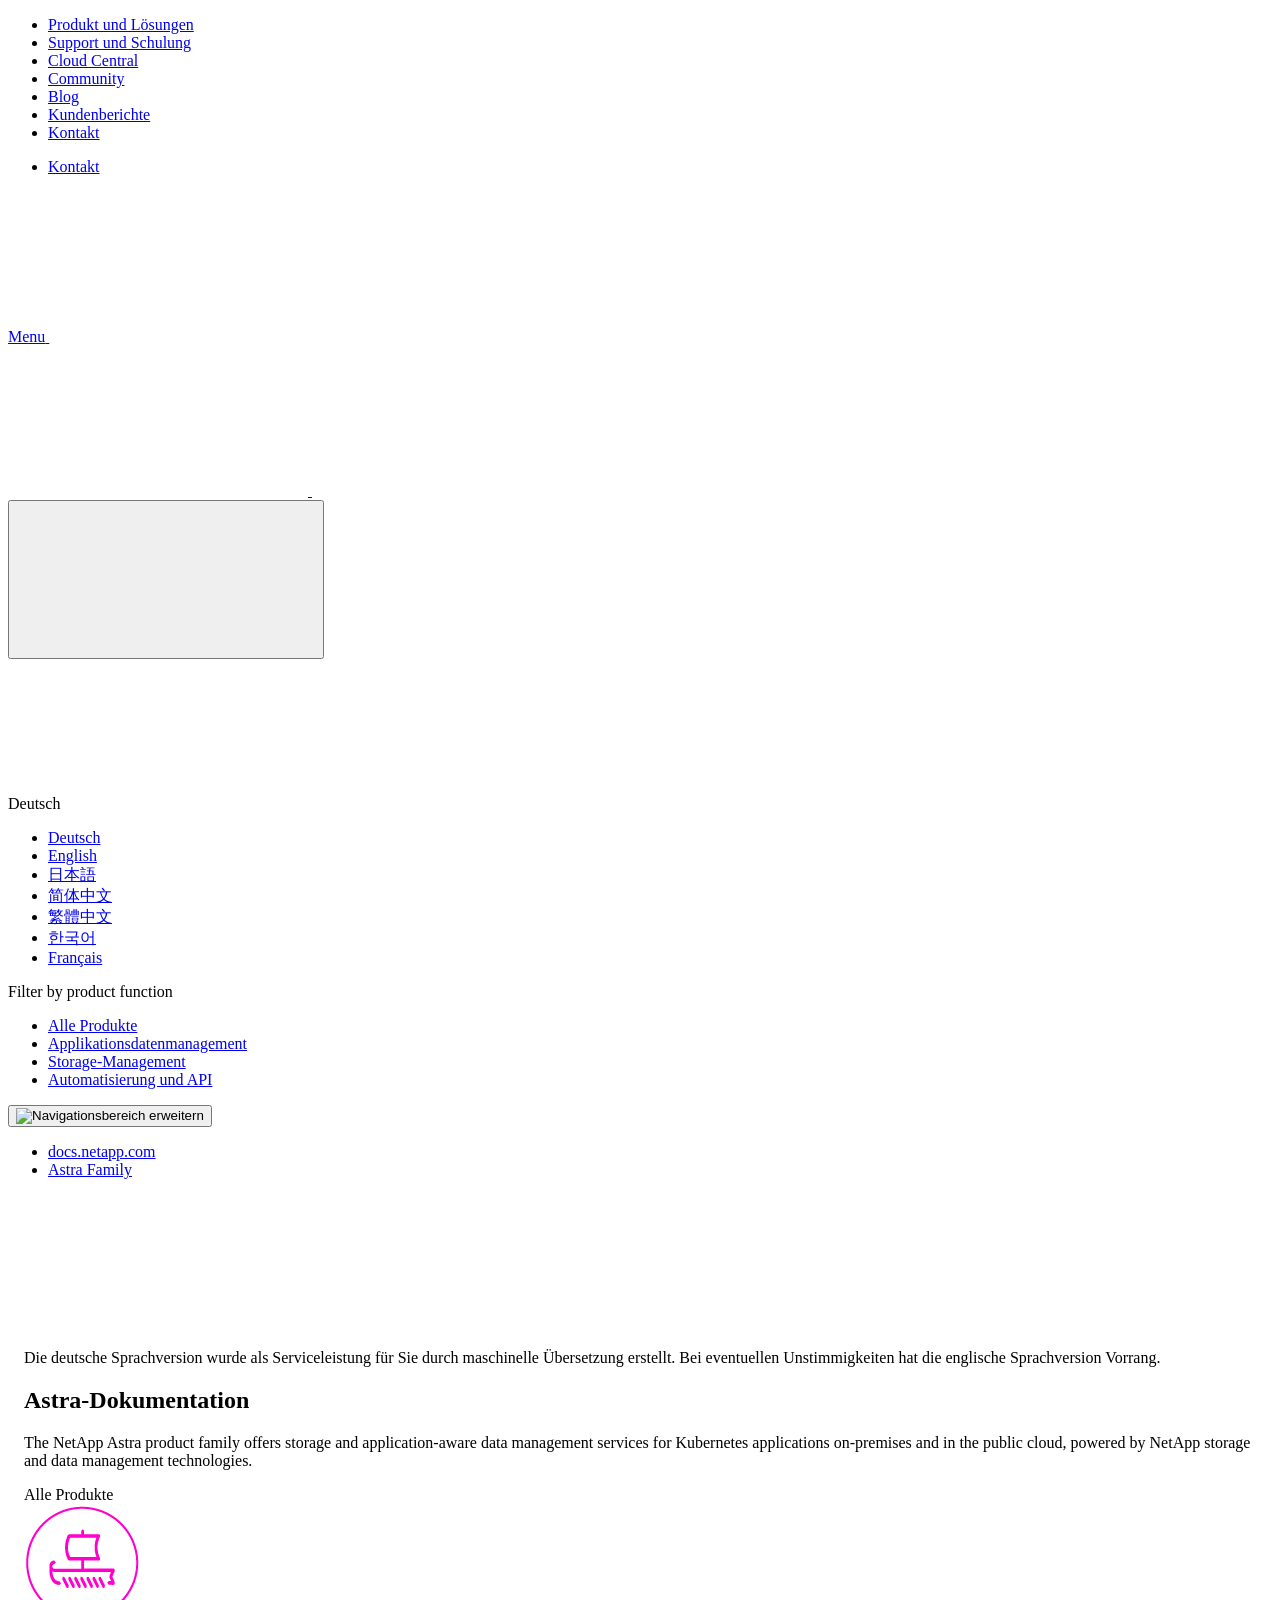
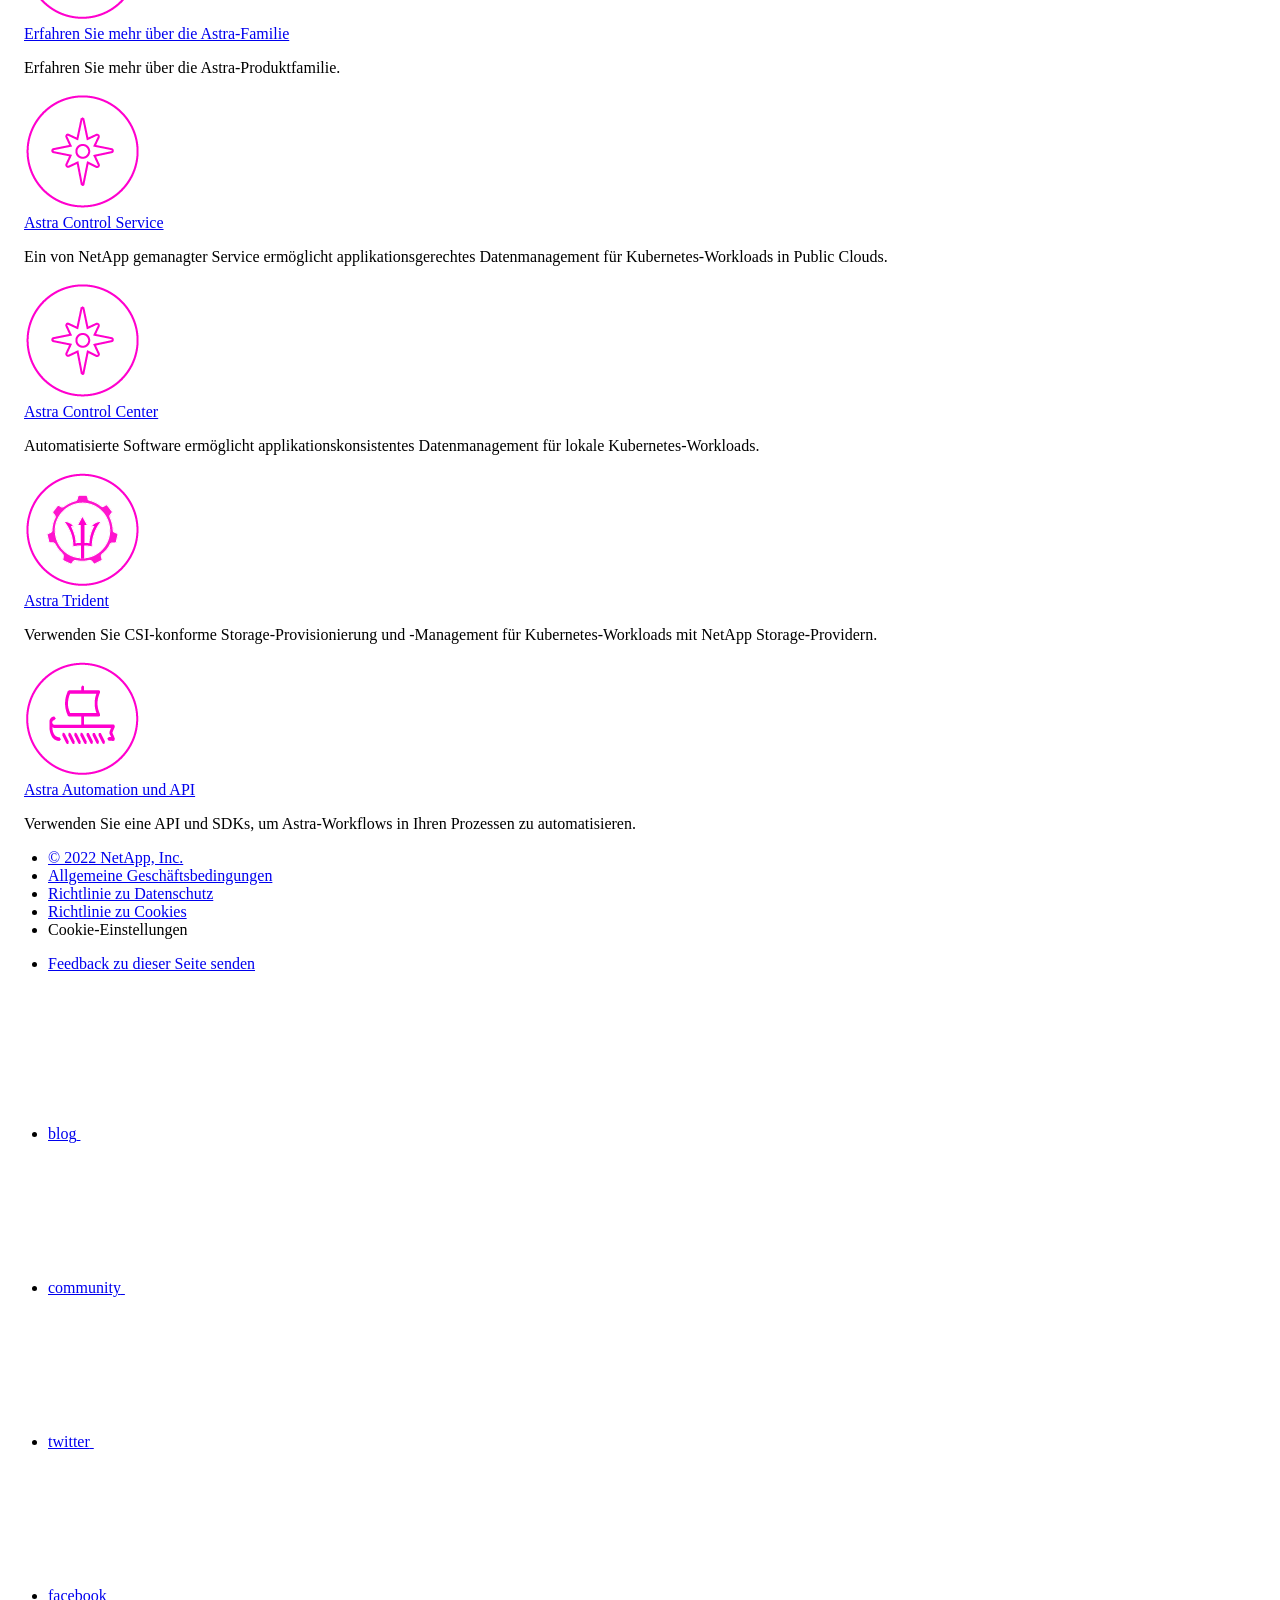
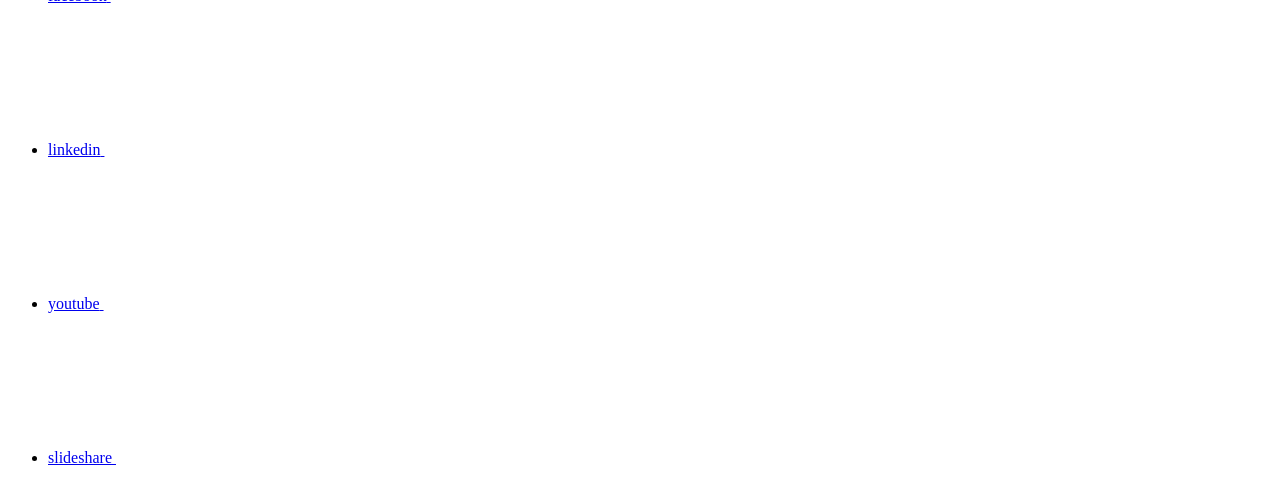
==== index.html @ 9567a3bd "Deploying to gh-pages from  @ a7121ae0bedd840d82d743e4ac4781ff2dd87b24 🚀" ====
<!DOCTYPE html>
<html lang="de">
  <head class="at-element-marker">
  <title>Astra-Dokumentation</title>
  <meta charset="utf-8">
  <meta http-equiv="x-ua-compatible" content="ie=edge,chrome=1">
  <meta http-equiv="language" content="en">
  <meta name="viewport" content="width=device-width, initial-scale=1">
  <meta property="og:title" content="Astra-Dokumentation" />
	<meta property="og:type" content="website" />
	<meta property="og:url" content="https://docs.netapp.com/de-de/astra-family/index.html" />
	<meta property="og:description" content="Die NetApp Astra Produktfamilie bietet Storage und applikationsgerechte Datenmanagement-Services für Kubernetes-Applikationen On-Premises und in der Public C..." />
  <meta property="og:image" content="https://docs.netapp.com/de-de/astra-family/images/logo-tophat-social.png" />
  <meta property="og:image:alt" content="NetApp Logo" />
  <meta name="format-detection" content="telephone=no">
  <meta http-equiv="Content-Type" content="text/html; charset=utf-8">
  <meta http-equiv="encoding" content="utf-8">
  <meta http-equiv="nss-type" content="Product Documentation"/>
  <meta http-equiv="nss-subtype" content="User Guide"/><meta name="description" content="Die NetApp Astra Produktfamilie bietet Storage und applikationsgerechte Datenmanagement-Services für Kubernetes-Applikationen On-Premises und in der Public C...">
  <meta name="keywords" content=" "><!-- Icons -->
  <link rel="icon" href="/de-de/astra-family/images/favicon.ico" type="image/x-icon">

  <!-- RSS Feed --><!-- CSS Definitions: NetApp CSS should be defined after generic css -->

  <!-- Elastic Search -->
  <link rel="stylesheet" href="//cdn.jsdelivr.net/searchkit/0.10.0/theme.css">

  <!-- Combined CSS -->
  <link rel="stylesheet" type="text/css" href="/de-de/astra-family/css/netappdocs.css">

  
  <link rel="stylesheet" href="/de-de/astra-family/css/landing-page.css" type="text/css">
  <link rel="stylesheet" href="/de-de/astra-family/css/tabbed-blocks.css" type="text/css">
  <!-- Canonical url -->
  <link rel='stylesheet' href='/de-de/astra-family/css/na-feature.css' type='text/css'><!-- Top level site integrations --><script>
    function addAdobeLaunch(adobeId) {
      var head = document.getElementsByTagName('head')[0];
      var adobe = document.createElement("script");
      adobe.type = "text/plain";
      adobe.className = "optanon-category-C0002";
      adobe.src = "//assets.adobedtm.com/60287eadf1ee/c284da483c83/"+adobeId+".min.js";
      head.appendChild(adobe);
    }

    function addGoogleAnalytics(gtagId) {
      var google = document.createElement("script");
      google.type = "text/plain";
      google.className = "optanon-category-C0002";
      google.src = "https://www.googletagmanager.com/gtag/js?id="+gtagId;
      var head = document.getElementsByTagName('head')[0];
      head.appendChild(google);

      window.dataLayer = window.dataLayer || [];
      function gtag(){dataLayer.push(arguments);}
      gtag('js', new Date());
      gtag('config', gtagId);
    }

    function addConsent(consentId) {
      var head = document.getElementsByTagName('head')[0];
      var onetrustConsent = document.createElement("script");
      onetrustConsent.type = "text/javascript";
      onetrustConsent.src = "https://cdn.cookielaw.org/consent/"+consentId+"/OtAutoBlock.js";
      head.appendChild(onetrustConsent);

      var onetrustScript = document.createElement("script");
      onetrustScript.type = "text/javascript";
      onetrustScript.src = "https://cdn.cookielaw.org/scripttemplates/otSDKStub.js";
      onetrustScript.charset = "UTF-8";
      onetrustScript.dataset.documentLanguage = "true";
      onetrustScript.dataset.domainScript = consentId;
      head.appendChild(onetrustScript);
    }addConsent("72570c5c-fe30-465f-b0e0-b77f7fb4ae34");
    addAdobeLaunch("launch-e9ff3acac59f");
    addGoogleAnalytics("UA-81697994-3");function OptanonWrapper() { }
  </script>
  <script src="https://cdnjs.cloudflare.com/ajax/libs/jquery/2.1.4/jquery.min.js"></script>
  <script src="https://cdnjs.cloudflare.com/ajax/libs/jquery-cookie/1.4.1/jquery.cookie.min.js"></script>

  <!-- Used for Product Family Page Sidebar Visibility --><link rel="stylesheet" href='/de-de/astra-family/css/product-family.css' type="text/css">
  <script src='/de-de/astra-family/js/product-family.js'></script><!-- Used to import Promise for IE. Required for SearchKit -->
  <script src="https://cdnjs.cloudflare.com/ajax/libs/bluebird/3.3.5/bluebird.min.js"></script><script src='/de-de/astra-family/js/na-search.js'></script><script src='/de-de/astra-family/js/na-pagenav.js'></script><script src='/de-de/astra-family/js/na-utility.js'></script>
  <script src='/de-de/astra-family/js/clouddocs.js'></script>
  <script src='/de-de/astra-family/js/jquery.navgoco.min.js'></script>
  <script src="https://maxcdn.bootstrapcdn.com/bootstrap/3.3.7/js/bootstrap.min.js" integrity="sha384-Tc5IQib027qvyjSMfHjOMaLkfuWVxZxUPnCJA7l2mCWNIpG9mGCD8wGNIcPD7Txa" crossorigin="anonymous"></script>
  <script src='/de-de/astra-family/js/toc.js'></script>
  <script src='/de-de/astra-family/js/customscripts.js'></script><script>
      $(document).ready(function() {
          
          var collapseOnInit = true;
          

          var navSettings = {
              "caretHtml": '',
              "accordion": collapseOnInit,
              "openClass": 'active', // open
              "save": false, // leave false or nav highlighting doesn't work right
              "cookie": {
                  "name": 'navgoco',
                  "expires": false,
                  "path": '/'
              },
              "slide": {
                  "duration": 400,
                  "easing": 'swing'
              }
          };

          // Initialize navgoco with default options
          $("#mysidebar").navgoco(navSettings);
          

          $("#collapseAll").click(function(e) {
              e.preventDefault();
              $("#mysidebar").navgoco('toggle', false);
          });

          $("#expandAll").click(function(e) {
              e.preventDefault();
              $("#mysidebar").navgoco('toggle', true);
          });

          $(".sidebar-nav-container").on("scroll", function() {
            $.cookie("sidebarScroll", $(".sidebar-nav-container").scrollTop(), {
              path    : "/de-de/astra-family"  
            });
          });
          $(function() {
            if ($.cookie("sidebarScroll")) {
              $(".sidebar-nav-container").scrollTop($.cookie("sidebarScroll"));
            }
          });

      });

  </script>
  <script>
      $(document).ready(function() {
          $("#tg-sb-link").click(function() {
              $("#tg-sb-sidebar").toggle();
              $("#tg-sb-content").toggleClass('col-md-9');
              $("#tg-sb-content").toggleClass('col-md-12');
              $("#tg-sb-icon").toggleClass('fa-toggle-on');
              $("#tg-sb-icon").toggleClass('fa-toggle-off');
          });
      });
  </script>
  <script src='/de-de/astra-family/js/custom-dropdown.js'></script>
  <script src='/de-de/astra-family/js/FileSaver.min.js'></script>
  <script src='/de-de/astra-family/js/jszip-utils.min.js'></script>
  <script src='/de-de/astra-family/js/jszip.min.js'></script>
  <script src='/de-de/astra-family/js/pdf-ux.js'></script>
</head>


  <body class role="document" data-flavor="">
    <div id="page" class="n-off-canvas-menu">
      <div class="n-off-canvas-menu__menu"><!--TODO: Add offcanvas code --></div>
      <div class="n-off-canvas-menu__content-wrap">
        <header class="site-header" id="banner">
  
  <!-- Start Page Toolbar -->
  
  
  <!-- Start top_hat -->
  <div class="n-top-hat">
    <div class="n-container">
      <div class="n-top-hat__cross-property-nav">
        <ul class="n-top-hat__list">
          <li class="n-top-hat__list-item">
            <a href="https://www.netapp.com/products-a-z/" class="n-top-hat__link">Produkt und Lösungen</a>
          </li>
          <li class="n-top-hat__list-item">
            <a href="https://www.netapp.com/support-and-training/netapp-university/" class="n-top-hat__link">Support und Schulung</a>
          </li>
          <li class="n-top-hat__list-item">
            <a href="https://cloud.netapp.com" class="n-top-hat__link">Cloud Central</a>
          </li>
          <li class="n-top-hat__list-item">
            <a href="https://community.netapp.com/" class="n-top-hat__link">Community</a>
          </li>
          <li class="n-top-hat__list-item">
            <a href="https://blog.netapp.com/" class="n-top-hat__link">Blog</a>
          </li>
          <li class="n-top-hat__list-item">
            <a href="https://customers.netapp.com/en/" class="n-top-hat__link">Kundenberichte</a>
          </li>
          <li class="n-top-hat__list-item">
            <a href="https://www.netapp.com/us/contact-us/index.aspx" target="_self" class="n-top-hat__link" data-ntap-ui="contact-us">Kontakt</a>
          </li>
        </ul>
      </div>
      <div class="n-top-hat__utils">
        <ul class="n-top-hat__list">
          <li class="n-top-hat__list-item">
            <a href="https://www.netapp.com/us/contact-us/index.aspx" target="_self" class="n-top-hat__link" data-ntap-ui="contact-us">Kontakt</a>
          </li>
        </ul>
      </div>
    </div>
  </div>
  <!-- End top_hat -->

  <!-- Start property bar -->
  <style>
    .n-property-navigation-bar__menus--desktop-experience .n-menu--mega__default-content__heading span {
    color: #34B0FF;
    }
  </style>
  <div class="n-property-bar " data-ntap-ui="sticky-nav">
    <div class="n-property-bar__inner-wrap">
      <div class="n-property-bar__menu-toggle">
        <a href="#" class="n-property-bar__menu-toggle-link">
          <span class="n-property-bar__menu-toggle-text">Menu</span>
          <svg class="n-icon-bars n-property-bar__menu-toggle-icon" aria-labelledby="title">
            <title>bars</title>
            <use xlink:href="/de-de/astra-family/common/svg/sprite.svg#bars"></use>
          </svg>
        </a>
      </div>
      <div class="n-property-bar__property-mark ">
        <a href="https://www.netapp.com" class="n-property-bar__property-link">
          <div class="n-property-bar__logo">
            <svg class="n-icon-netapp-mark n-icon-netapp-mark n-property-bar__netapp-mark-icon" aria-labelledby="title">
              <title>netapp-mark</title>
              <use xlink:href="/de-de/astra-family/common/svg/sprite.svg#netapp-mark"></use>
            </svg>
            <svg class="n-icon-netapp-logo n-property-bar__logo-svg" aria-labelledby="title">
              <title>netapp-logo</title>
              <use xlink:href="/de-de/astra-family/common/svg/sprite.svg#netapp-logo"></use>
            </svg>
          </div>
        </a>
      </div>

      
      
      
      <div class="search-property-bar">
        <div id="search-demo-container" class="searchbox n-property-bar__search">
          <div id="react-search" 
          data-search-html="/de-de/astra-family/search.html"
          data-type="widget" 
          data-placeholder="Dokumentation durchsuchen"
          data-no-results-found="Keine Ergebnisse für {query} gefunden"
          data-did-you-mean="Nach {suggestion} suchen."
          data-no-results-found-did-you-mean="Keine Ergebnisse für {query} gefunden. Meinten Sie {suggestion}?"
          data-results-found="{hitCount} Ergebnisse gefunden"
          data-error-message="We're sorry, an issue occurred when fetching your results. Please try again."
          data-error-reset="Reset Search"
          data-sk-es-pf-indexes=""
          data-flavor=""></div>
          <button class="n-property-bar__search-toggle-button" type="button">
            <svg class="n-icon-search n-property-bar__search-toggle-button-icon" aria-labelledby="title">
              <title>search</title>
              <use xmlns:xlink="http://www.w3.org/1999/xlink" xlink:href="/de-de/astra-family/common/svg/sprite.svg#search"></use>
            </svg>
          </button>
        </div>
      </div>
      
    </div>
  </div>
  <div class="n-property-bar__toolbar">
    <!-- Start Language Selector --><div id="language-dropdown" class="custom-dropdown custom-dropdown-lang">
      <div class="custom-dropdown-select custom-dropdown-select-lang">
      <span class="lang-name">Deutsch</span>
          <svg class="n-globe__icon" aria-labelledby="title">
            <title>globe</title>
            <use xmlns:xlink="http://www.w3.org/1999/xlink" xlink:href="/de-de/astra-family/common/svg/sprite.svg#globe"></use>
          </svg>
        </button>
      </div>

      <ul class="custom-dropdown-menu"><li>
          <a href="https://docs.netapp.com/de-de/astra-family/index.html" target="_self"><span translate="no" class="notranslate">Deutsch</span></a>
        </li><li>
          <a href="https://docs.netapp.com/us-en/astra-family/index.html" target="_self"><span translate="no" class="notranslate">English</span></a>
        </li><li>
          <a href="https://docs.netapp.com/ja-jp/astra-family/index.html" target="_self"><span translate="no" class="notranslate">日本語</span></a>
        </li><li>
          <a href="https://docs.netapp.com/zh-cn/astra-family/index.html" target="_self"><span translate="no" class="notranslate">简体中文</span></a>
        </li><li>
          <a href="https://docs.netapp.com/zh-tw/astra-family/index.html" target="_self"><span translate="no" class="notranslate">繁體中文</span></a>
        </li><li>
          <a href="https://docs.netapp.com/ko-kr/astra-family/index.html" target="_self"><span translate="no" class="notranslate">한국어</span></a>
        </li><li>
          <a href="https://docs.netapp.com/fr-fr/astra-family/index.html" target="_self"><span translate="no" class="notranslate">Français</span></a>
        </li></ul>
    </div><!-- End Language Selector -->

    <div class="n-property-bar__cta"></div>
  </div>
  <script>
    $(function(){
        var currentLocalization = $('html').attr('lang');

        var localizationsDictionary = {
            "en-CA" : "https://www.netapp.com/search/index.aspx?for_cr=canada&",
            "en-IN" : "https://www.netapp.com/search/index.aspx?for_cr=india&",
            "nl-NL" : "https://www.netapp.com/search/index.aspx?for_cr=netherlands&",
            "ru-RU" : "https://www.netapp.com/search/index.aspx?for_cr=russia&",
            "sv-SE" : "https://www.netapp.com/search/index.aspx?for_cr=sweden&",
            "it-IT" : "https://www.netapp.com/search/index.aspx?for_cr=italy&",
            "he-IL" : "https://www.netapp.com/search/index.aspx?for_cr=israel&",
            "ko-KR" : "https://www.netapp.com/search/index.aspx?for_cr=korea&",
            "zh-TW" : "https://www.netapp.com/search/index.aspx?for_cr=taiwan&",
            "en-GB" : "https://www.netapp.com/search/index.aspx?for_cr=unitedkingdom&",
            "en-SG" : "https://www.netapp.com/search/index.aspx?for_cr=asean&",
            "en-AU" : "https://www.netapp.com/search/index.aspx?for_cr=australia&",
            "pt-BR" : "https://www.netapp.com/search/index.aspx?for_cr=brasil&",
            "de-CH" : "https://www.netapp.com/search/index.aspx?for_cr=switzerland&",
            "es-MX" : "https://www.netapp.com/search/index.aspx?for_cr=mexico&"
        };

        if($('html').hasClass('ntap-whitelisted') && localizationsDictionary.hasOwnProperty(currentLocalization)) {
            $('.n-property-bar__property-link').attr('href', '/');
        }
    });
  </script>
  <!-- End property bar -->
</header>


        <main id="n-main-content" class="n-main-content">
          <div class="ie-main product-family"><div class="col-md-3">
    <div class="product-family-linkheading">Filter by product function</div>
    <ul id="product-family-links"><li class="active"><a href="#" class="product-family-space" data-tags="tag_application_data_management,tag_storage_management,tag_data_storage,tag_api,tag_get_started">Alle Produkte</a></li><li><a href="#" class="product-family-space" data-tags="tag_application_data_management">Applikationsdatenmanagement</a></li><li><a href="#" class="product-family-space" data-tags="tag_storage_management">Storage-Management</a></li><li><a href="#" class="product-family-space" data-tags="tag_api">Automatisierung und API</a></li></ul>
</div>
<div class="tile-container">
        <article class="page-content">
            <div class="ie-utility">
  <button id="btn-sidebar-expand" onclick="showSidebar()"><img src="/de-de/astra-family/images/expand.png" alt="Navigationsbereich erweitern"></button>
  <div class="ie-menu">
    <div class="n-breadcrumb">
      <ul class="n-breadcrumb__list">
        <li class="n-breadcrumb__list-item">
          <a href="https://docs.netapp.com">docs.netapp.com</a>
        </li>
        

        

        <li class="n-breadcrumb__list-item">
          <a href="/de-de/astra-family/">Astra&nbsp;Family</a>
        </li>

      </ul>
    </div>
    <div style="clear: both"></div><!-- Main needs to have height -->
  </div>
</div>

            <div class="n-band n-band--docs n-band--belted">
                <div class="n-container" style="margin: 0 auto; padding: 0 16px;">
                    <div class="n-row">                      
                        <div class="n-col-sm-12"><div class="ie-nmt-disclaimer">
                              <span>
                                <div class="ie-nmt-disclaimer-container">
                                  <div class="ie-nmt-disclaimer-icon">
                                    <svg class="luci-icon" aria-hidden="true">
                                      <use xlink:href="/de-de/astra-family/common/svg/sprite.svg#circle-info">
                                    </svg>
                                  </div>
                                  <div class="ie-nmt-disclaimer-content">
                                    <span> Die deutsche Sprachversion wurde als Serviceleistung für Sie durch maschinelle Übersetzung erstellt. Bei eventuellen Unstimmigkeiten hat die englische Sprachversion Vorrang. </span>
                                  </div>
                                  <div style="clear:both;"></div>
                                </div>
                              </span>
                            </div><div class="n-doc__component-detail-heading-wrap">
                                <h1 class="n-doc__component-detail-heading">Astra-Dokumentation</h1>
                            </div><section class="n-band__section">
                                <p>The NetApp Astra product family offers storage and application-aware data management services for Kubernetes applications on-premises and in the public cloud, powered by NetApp storage and data management technologies.</p>
                            </section><div class="n-band__content">
<div id="selected-sidelink"><span>Alle Produkte</span></div>
    <div class="n-layout-flex product-family-tile-container" data-ntap-layout="4"><div class="n-feature-block n-feature-block__align--center n-layout-flex__item ie-feature-block product-family-tile"
            data-tags="all, tag_get_started">
            <div class="n-feature-block__content">
                <div class="ie-feature-block__header">
                    <div class="ie-feature-block__image product-family-tile-icon"><img src="./media/Astra_Family_logo_line.png" alt="Erfahren Sie mehr über die Astra-Familie"></div>
                </div>
                <div class="ie-feature-block__section">
                    <a class="ie-feature-block__link product-family-tile-title"
                        href='intro-family.html'>Erfahren Sie mehr über die Astra-Familie</a>
                    <p class="ie-feature-block__summary product-family-tile-summary">Erfahren Sie mehr über die Astra-Produktfamilie.</p>
                </div>
            </div>
        </div><div class="n-feature-block n-feature-block__align--center n-layout-flex__item ie-feature-block product-family-tile"
            data-tags="all, tag_application_data_management">
            <div class="n-feature-block__content">
                <div class="ie-feature-block__header">
                    <div class="ie-feature-block__image product-family-tile-icon"><img src="./media/Astra_Control_logo_line.png" alt="Astra Control Service"></div>
                </div>
                <div class="ie-feature-block__section">
                    <a class="ie-feature-block__link product-family-tile-title"
                        href='https://docs.netapp.com/us-en/astra/index.html'>Astra Control Service</a>
                    <p class="ie-feature-block__summary product-family-tile-summary">Ein von NetApp gemanagter Service ermöglicht applikationsgerechtes Datenmanagement für Kubernetes-Workloads in Public Clouds.</p>
                </div>
            </div>
        </div><div class="n-feature-block n-feature-block__align--center n-layout-flex__item ie-feature-block product-family-tile"
            data-tags="all, tag_application_data_management">
            <div class="n-feature-block__content">
                <div class="ie-feature-block__header">
                    <div class="ie-feature-block__image product-family-tile-icon"><img src="./media/Astra_Control_logo_line.png" alt="Astra Control Center"></div>
                </div>
                <div class="ie-feature-block__section">
                    <a class="ie-feature-block__link product-family-tile-title"
                        href='https://docs.netapp.com/us-en/astra-control-center/index.html'>Astra Control Center</a>
                    <p class="ie-feature-block__summary product-family-tile-summary">Automatisierte Software ermöglicht applikationskonsistentes Datenmanagement für lokale Kubernetes-Workloads.</p>
                </div>
            </div>
        </div><div class="n-feature-block n-feature-block__align--center n-layout-flex__item ie-feature-block product-family-tile"
            data-tags="all, tag_storage_management">
            <div class="n-feature-block__content">
                <div class="ie-feature-block__header">
                    <div class="ie-feature-block__image product-family-tile-icon"><img src="./media/Astra_Trident_logo_line2.png" alt="Astra Trident"></div>
                </div>
                <div class="ie-feature-block__section">
                    <a class="ie-feature-block__link product-family-tile-title"
                        href='https://docs.netapp.com/us-en/trident/index.html'>Astra Trident</a>
                    <p class="ie-feature-block__summary product-family-tile-summary">Verwenden Sie CSI-konforme Storage-Provisionierung und -Management für Kubernetes-Workloads mit NetApp Storage-Providern.</p>
                </div>
            </div>
        </div><div class="n-feature-block n-feature-block__align--center n-layout-flex__item ie-feature-block product-family-tile"
            data-tags="all, tag_api">
            <div class="n-feature-block__content">
                <div class="ie-feature-block__header">
                    <div class="ie-feature-block__image product-family-tile-icon"><img src="./media/Astra_Family_logo_line.png" alt="Astra Automation und API"></div>
                </div>
                <div class="ie-feature-block__section">
                    <a class="ie-feature-block__link product-family-tile-title"
                        href='https://docs.netapp.com/us-en/astra-automation/index.html'>Astra Automation und API</a>
                    <p class="ie-feature-block__summary product-family-tile-summary">Verwenden Sie eine API und SDKs, um Astra-Workflows in Ihren Prozessen zu automatisieren.</p>
                </div>
            </div>
        </div></div>
</div>
</div>
                    </div>
                </div>
            </div>
        </article>
    </div>
    <div class="page-nav-toolbar"></div>
    <div style="clear:both"></div>
</div>
        </main>

        <footer class="n-footer">
  <div class="n-footer__bottom">
    <div class="n-container">
      <div class="n-footer__bottom-left">
        <div class="n-footer__copyright">
          <ul class="n-footer__copyright-list">
            <li class="n-footer__copyright-link">
              <a href="https://www.netapp.com/us/legal/copyright.aspx">© 2022 NetApp, Inc.</a>
            </li>
            <li class="n-footer__copyright-link">
              <a href="https://www.netapp.com/company/legal/terms-of-use/">Allgemeine Geschäftsbedingungen</a>
            </li>
            <li class="n-footer__copyright-link">
              <a href="https://www.netapp.com/company/legal/privacy-policy/">Richtlinie zu Datenschutz</a>
            </li>
            <li class="n-footer__copyright-link">
              <a href="https://www.netapp.com/company/legal/cookie-policy/">Richtlinie zu Cookies</a>
            </li>
            <li class="n-footer__copyright-link">
              <a class="ot-sdk-show-settings">Cookie-Einstellungen</a>
            </li>
          </ul>
        </div>
      </div>
      <div class="n-footer__bottom-right">
        <div class="n-footer__copyright">
          <ul class="n-footer__copyright-list">
            <li class="n-footer__copyright-link">
              <a target="_self" href="javascript:netapp_mailto()">Feedback zu dieser Seite senden</a>
            </li>
          </ul>
        </div>
        <div class="n-footer__social-links">
          <ul class="n-footer__social-link-list">
            <li class="n-footer__social-link-list-item">
              <a class="n-footer__social-link" data-ntap-social="follow-blog" href="https://blog.netapp.com"
                target="_blank" title="blog" alt="blog">
                <span class="n-footer__social-link-text">blog</span>
                <svg class="n-icon-blog n-footer__social-link-icon" aria-labelledby="title">
                  <title>blog@</title>
                  <use xmlns:xlink="http://www.w3.org/1999/xlink"
                    xlink:href="/de-de/astra-family/common/svg/sprite.svg#blog"></use>
                </svg>
              </a>
            </li>
            <li class="n-footer__social-link-list-item">
              <a class="n-footer__social-link" data-ntap-social="follow-community" href="https://community.netapp.com/"
                target="_blank" title="community" alt="community">
                <span class="n-footer__social-link-text">community</span>
                <svg class="n-icon-community n-footer__social-link-icon" aria-labelledby="title">
                  <title>community@</title>
                  <use xmlns:xlink="http://www.w3.org/1999/xlink"
                    xlink:href="/de-de/astra-family/common/svg/sprite.svg#comments"></use>
                </svg>
              </a>
            </li>
            <li class="n-footer__social-link-list-item">
              <a class="n-footer__social-link" data-ntap-social="follow-twitter" href="https://twitter.com/netapp"
                target="_blank" title="twitter" alt="twitter">
                <span class="n-footer__social-link-text">twitter</span>
                <svg class="n-icon-twitter n-footer__social-link-icon" aria-labelledby="title">
                  <title>twitter@</title>
                  <use xmlns:xlink="http://www.w3.org/1999/xlink"
                    xlink:href="/de-de/astra-family/common/svg/sprite.svg#twitter"></use>
                </svg>
              </a>
            </li>
            <li class="n-footer__social-link-list-item">
              <a class="n-footer__social-link" data-ntap-social="follow-facebook" href="https://www.facebook.com/NetApp"
                target="_blank" title="facebook" alt="facebook">
                <span class="n-footer__social-link-text">facebook</span>
                <svg class="n-icon-facebook n-footer__social-link-icon" aria-labelledby="title">
                  <title>facebook@</title>
                  <use xmlns:xlink="http://www.w3.org/1999/xlink"
                    xlink:href="/de-de/astra-family/common/svg/sprite.svg#facebook"></use>
                </svg>
              </a>
            </li>
            <li class="n-footer__social-link-list-item">
              <a class="n-footer__social-link" data-ntap-social="follow-linkedin"
                href="https://www.linkedin.com/company/netapp" target="_blank" title="linkedin" alt="linkedin">
                <span class="n-footer__social-link-text">linkedin</span>
                <svg class="n-icon-linkedin n-footer__social-link-icon" aria-labelledby="title">
                  <title>linkedin@</title>
                  <use xmlns:xlink="http://www.w3.org/1999/xlink"
                    xlink:href="/de-de/astra-family/common/svg/sprite.svg#linkedin"></use>
                </svg>
              </a>
            </li>
            <li class="n-footer__social-link-list-item">
              <a class="n-footer__social-link" data-ntap-social="follow-youtube"
                href="https://www.youtube.com/user/NetAppTV" target="_blank" title="youtube" alt="youtube">
                <span class="n-footer__social-link-text">youtube</span>
                <svg class="n-icon-youtube n-footer__social-link-icon" aria-labelledby="title">
                  <title>youtube@</title>
                  <use xmlns:xlink="http://www.w3.org/1999/xlink"
                    xlink:href="/de-de/astra-family/common/svg/sprite.svg#youtube"></use>
                </svg>
              </a>
            </li>
            <li class="n-footer__social-link-list-item">
              <a class="n-footer__social-link" data-ntap-social="follow-slideshare"
                href="https://www.slideshare.net/NetApp" target="_blank" title="slideshare" alt="slideshare">
                <span class="n-footer__social-link-text">slideshare</span>
                <svg class="n-icon-slideshare n-footer__social-link-icon" aria-labelledby="title">
                  <title>slideshare@</title>
                  <use xmlns:xlink="http://www.w3.org/1999/xlink"
                    xlink:href="/de-de/astra-family/common/svg/sprite.svg#slideshare"></use>
                </svg>
              </a>
            </li>
          </ul>
        </div>
      </div>
    </div>
  </div>
</footer>

      </div><!-- Elasticsearch JS -->
      <script type="text/javascript" src='/de-de/astra-family/js/bundle.js'></script>

      <!-- Syntax Highlighting -->
      <script type="text/javascript" src='/de-de/astra-family/js/prism.js'></script>
      <script type="text/javascript" src='/de-de/astra-family/js/prism-curl.js'></script>
    </div>
    <script>
      document.body.offsetWidth=1903;
      cookieLaw = {}
      cookieLaw.euCountry = "US";
      cookieLaw.invoke = function(){return false;}
    </script>
    <script src='/de-de/astra-family/js/www-ntap.js'></script>
    <script src='/de-de/astra-family/js/tabbed-blocks.js'></script>
    <script src='/de-de/astra-family/js/sidebar.js'></script>
  </body></html>
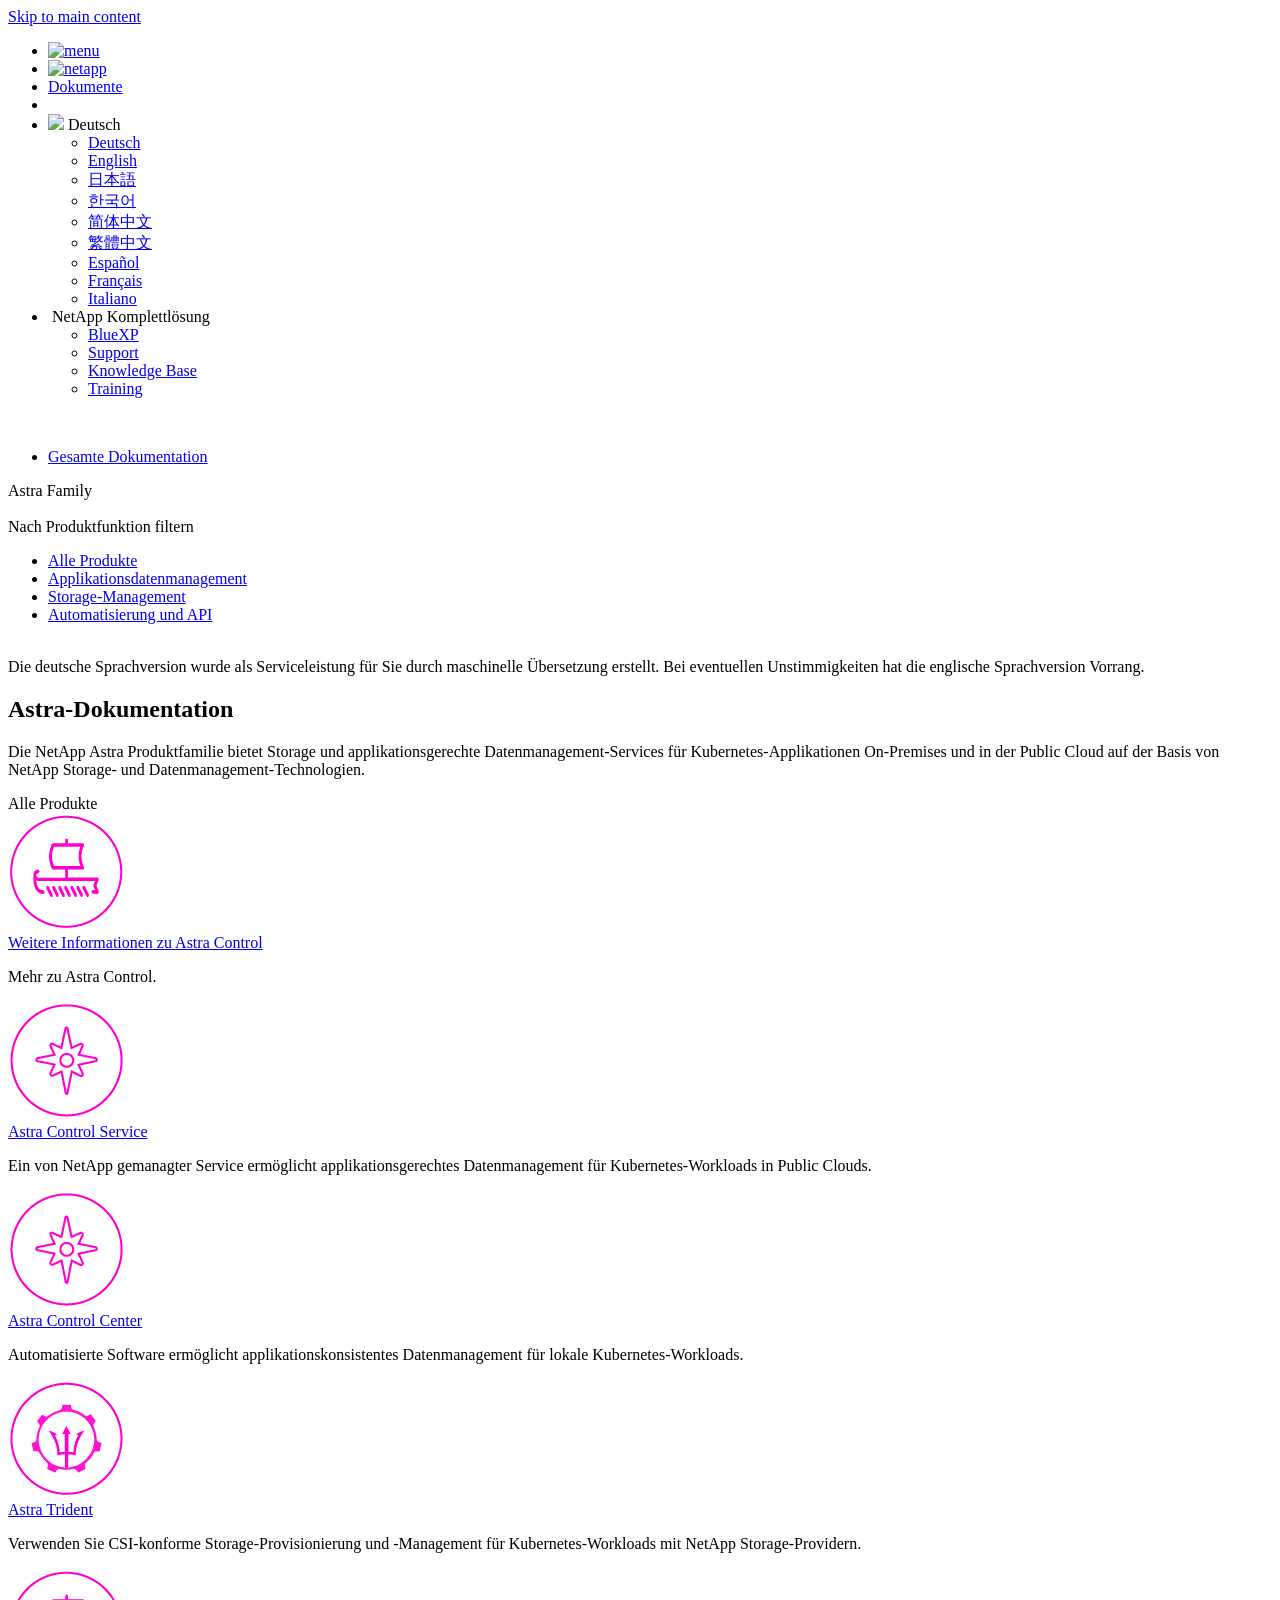
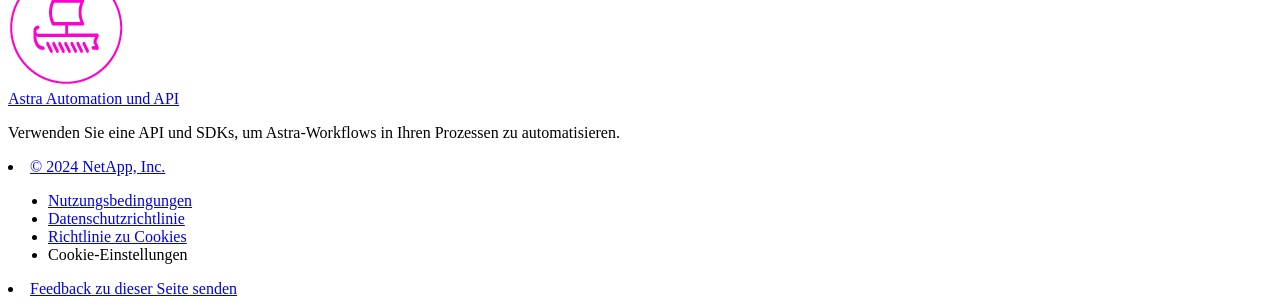
==== commit 71f4a1f7: "Built from 514e927 NetAppDocs/netappdocs-build@b78b65c3d71277b9e246d7046c70cc524d041651" ====
--- a/index.html
+++ b/index.html
@@ -22,119 +22,68 @@
 
   <!-- RSS Feed --><!-- CSS Definitions: NetApp CSS should be defined after generic css -->
 
-  <!-- Elastic Search -->
-  <link rel="stylesheet" href="//cdn.jsdelivr.net/searchkit/0.10.0/theme.css">
 
   <!-- Combined CSS -->
-  <link rel="stylesheet" type="text/css" href="/de-de/astra-family/css/netappdocs.css">
+  <link rel="stylesheet" type="text/css" href="/de-de/astra-family/css/ie-netappdocs.css">
 
   
-  <link rel="stylesheet" href="/de-de/astra-family/css/landing-page.css" type="text/css">
-  <link rel="stylesheet" href="/de-de/astra-family/css/tabbed-blocks.css" type="text/css">
+  <link rel="stylesheet" href="/de-de/astra-family/css/ie-landing-page.css" type="text/css">
+  <link rel="stylesheet" href="/de-de/astra-family/css/ie-tabbed-blocks.css" type="text/css">
   <!-- Canonical url -->
-  <link rel='stylesheet' href='/de-de/astra-family/css/na-feature.css' type='text/css'><!-- Top level site integrations --><script>
-    function addAdobeLaunch(adobeId) {
-      var head = document.getElementsByTagName('head')[0];
-      var adobe = document.createElement("script");
-      adobe.type = "text/plain";
-      adobe.className = "optanon-category-C0002";
-      adobe.src = "//assets.adobedtm.com/60287eadf1ee/c284da483c83/"+adobeId+".min.js";
-      head.appendChild(adobe);
-    }
-
-    function addGoogleAnalytics(gtagId) {
-      var google = document.createElement("script");
-      google.type = "text/plain";
-      google.className = "optanon-category-C0002";
-      google.src = "https://www.googletagmanager.com/gtag/js?id="+gtagId;
-      var head = document.getElementsByTagName('head')[0];
-      head.appendChild(google);
-
-      window.dataLayer = window.dataLayer || [];
-      function gtag(){dataLayer.push(arguments);}
-      gtag('js', new Date());
-      gtag('config', gtagId);
-    }
-
-    function addConsent(consentId) {
-      var head = document.getElementsByTagName('head')[0];
-      var onetrustConsent = document.createElement("script");
-      onetrustConsent.type = "text/javascript";
-      onetrustConsent.src = "https://cdn.cookielaw.org/consent/"+consentId+"/OtAutoBlock.js";
-      head.appendChild(onetrustConsent);
-
-      var onetrustScript = document.createElement("script");
-      onetrustScript.type = "text/javascript";
-      onetrustScript.src = "https://cdn.cookielaw.org/scripttemplates/otSDKStub.js";
-      onetrustScript.charset = "UTF-8";
-      onetrustScript.dataset.documentLanguage = "true";
-      onetrustScript.dataset.domainScript = consentId;
-      head.appendChild(onetrustScript);
-    }addConsent("72570c5c-fe30-465f-b0e0-b77f7fb4ae34");
-    addAdobeLaunch("launch-e9ff3acac59f");
-    addGoogleAnalytics("UA-81697994-3");function OptanonWrapper() { }
+  <link rel="canonical" href="https://docs.netapp.com/de-de/astra-family/" />
+  <link rel="alternate" hreflang="x-default" href="https://docs.netapp.com/us-en/astra-family/" />
+  <link rel="alternate" hreflang="de" href="https://docs.netapp.com/de-de/astra-family/" />
+  <link rel="alternate" hreflang="en" href="https://docs.netapp.com/us-en/astra-family/" />
+  <link rel="alternate" hreflang="ja" href="https://docs.netapp.com/ja-jp/astra-family/" />
+  <link rel="alternate" hreflang="ko" href="https://docs.netapp.com/ko-kr/astra-family/" />
+  <link rel="alternate" hreflang="zh-Hans" href="https://docs.netapp.com/zh-cn/astra-family/" />
+  <link rel="alternate" hreflang="zh-Hant" href="https://docs.netapp.com/zh-tw/astra-family/" />
+  <link rel="alternate" hreflang="es" href="https://docs.netapp.com/es-es/astra-family/" />
+  <link rel="alternate" hreflang="fr" href="https://docs.netapp.com/fr-fr/astra-family/" />
+  <link rel="alternate" hreflang="it" href="https://docs.netapp.com/it-it/astra-family/" />
+  <!-- Top level site integrations -->
+<script type="text/javascript" src="https://cdn.cookielaw.org/consent/72570c5c-fe30-465f-b0e0-b77f7fb4ae34/OtAutoBlock.js"></script>
+    <script type="text/javascript" src="https://cdn.cookielaw.org/scripttemplates/otSDKStub.js" charset="UTF-8" data-document-language="true" data-domain-script="72570c5c-fe30-465f-b0e0-b77f7fb4ae34"></script>
+    <script type="text/javascript">function OptanonWrapper() { }</script>
+    <script type="text/plain" class="optanon-category-C0002" src="https://assets.adobedtm.com/60287eadf1ee/c284da483c83/launch-e9ff3acac59f.min.js"></script>
+    <script class="optanon-category-C0001">(function(w,d,s,l,i){w[l]=w[l]||[];w[l].push({'gtm.start':
+        new Date().getTime(),event:'gtm.js'});var f=d.getElementsByTagName(s)[0],
+        j=d.createElement(s),dl=l!='dataLayer'?'&l='+l:'';j.setAttributeNode(d.createAttribute('data-ot-ignore'));j.setAttribute('class','optanon-category-C0001');j.async=true;
+        j.src='https://www.googletagmanager.com/gtm.js?id='+i+dl+'';f.parentNode.insertBefore(j,f);
+        })(window,document,'script','dataLayer','GTM-MD73T9M');</script>
+
+  <script src="https://cdnjs.cloudflare.com/ajax/libs/jquery/2.1.4/jquery.min.js"></script>
+  
+  <script>
+    $(document).ready(function() {
+      const MASTHEAD_OFFSET = 65;
+      const SECTIONS = $("main h2, main h3");
+      // PAGE NAV - Init
+      if (SECTIONS.length == 0) {
+        // remove if there is no elements
+        /*
+        $("#ie-right-navbar").remove();
+        $("#ie-right-navbar-collapse").remove();
+        */
+      } else {
+        $(".page-nav-title").css('display', 'block');
+        for (var i = 0; i < SECTIONS.length; i++) {
+          var sectionId = $(SECTIONS[i]).attr('id');
+          var sectionName = $(SECTIONS[i]).text();
+          var subClass = $(SECTIONS[i]).is("h3") ? ' page-nav__sublink' : '';
+          $("#page-menu").append('<li class="page-nav-item"><a href="#' + sectionId + '" class="page-nav__link' + subClass + '">' + sectionName + '</a></li>');
+        }
+      }
+    });
   </script>
-  <script src="https://cdnjs.cloudflare.com/ajax/libs/jquery/2.1.4/jquery.min.js"></script>
+  
   <script src="https://cdnjs.cloudflare.com/ajax/libs/jquery-cookie/1.4.1/jquery.cookie.min.js"></script>
 
-  <!-- Used for Product Family Page Sidebar Visibility --><link rel="stylesheet" href='/de-de/astra-family/css/product-family.css' type="text/css">
-  <script src='/de-de/astra-family/js/product-family.js'></script><!-- Used to import Promise for IE. Required for SearchKit -->
-  <script src="https://cdnjs.cloudflare.com/ajax/libs/bluebird/3.3.5/bluebird.min.js"></script><script src='/de-de/astra-family/js/na-search.js'></script><script src='/de-de/astra-family/js/na-pagenav.js'></script><script src='/de-de/astra-family/js/na-utility.js'></script>
-  <script src='/de-de/astra-family/js/clouddocs.js'></script>
-  <script src='/de-de/astra-family/js/jquery.navgoco.min.js'></script>
-  <script src="https://maxcdn.bootstrapcdn.com/bootstrap/3.3.7/js/bootstrap.min.js" integrity="sha384-Tc5IQib027qvyjSMfHjOMaLkfuWVxZxUPnCJA7l2mCWNIpG9mGCD8wGNIcPD7Txa" crossorigin="anonymous"></script>
-  <script src='/de-de/astra-family/js/toc.js'></script>
-  <script src='/de-de/astra-family/js/customscripts.js'></script><script>
-      $(document).ready(function() {
-          
-          var collapseOnInit = true;
-          
-
-          var navSettings = {
-              "caretHtml": '',
-              "accordion": collapseOnInit,
-              "openClass": 'active', // open
-              "save": false, // leave false or nav highlighting doesn't work right
-              "cookie": {
-                  "name": 'navgoco',
-                  "expires": false,
-                  "path": '/'
-              },
-              "slide": {
-                  "duration": 400,
-                  "easing": 'swing'
-              }
-          };
-
-          // Initialize navgoco with default options
-          $("#mysidebar").navgoco(navSettings);
-          
-
-          $("#collapseAll").click(function(e) {
-              e.preventDefault();
-              $("#mysidebar").navgoco('toggle', false);
-          });
-
-          $("#expandAll").click(function(e) {
-              e.preventDefault();
-              $("#mysidebar").navgoco('toggle', true);
-          });
-
-          $(".sidebar-nav-container").on("scroll", function() {
-            $.cookie("sidebarScroll", $(".sidebar-nav-container").scrollTop(), {
-              path    : "/de-de/astra-family"  
-            });
-          });
-          $(function() {
-            if ($.cookie("sidebarScroll")) {
-              $(".sidebar-nav-container").scrollTop($.cookie("sidebarScroll"));
-            }
-          });
-
-      });
-
-  </script>
-  <script>
+  <!-- Used for Product Family Page Sidebar Visibility --><link rel="stylesheet" href='/de-de/astra-family/css/ie-product-family.css' type="text/css">
+  <script src='/de-de/astra-family/js/ie-product-family.js'></script><!-- Used to import Promise for IE. Required for SearchKit -->
+  <script src="https://cdnjs.cloudflare.com/ajax/libs/bluebird/3.3.5/bluebird.min.js"></script><script src='/de-de/astra-family/js/na-search.js'></script><script src='/de-de/astra-family/js/ie-clouddocs.js'></script>
+  <script src="https://maxcdn.bootstrapcdn.com/bootstrap/3.3.7/js/bootstrap.min.js" integrity="sha384-Tc5IQib027qvyjSMfHjOMaLkfuWVxZxUPnCJA7l2mCWNIpG9mGCD8wGNIcPD7Txa" crossorigin="anonymous"></script><script>
+    /*
       $(document).ready(function() {
           $("#tg-sb-link").click(function() {
               $("#tg-sb-sidebar").toggle();
@@ -144,303 +93,396 @@
               $("#tg-sb-icon").toggleClass('fa-toggle-off');
           });
       });
+      */
   </script>
   <script src='/de-de/astra-family/js/custom-dropdown.js'></script>
   <script src='/de-de/astra-family/js/FileSaver.min.js'></script>
   <script src='/de-de/astra-family/js/jszip-utils.min.js'></script>
-  <script src='/de-de/astra-family/js/jszip.min.js'></script>
-  <script src='/de-de/astra-family/js/pdf-ux.js'></script>
-</head>
+  <script src='/de-de/astra-family/js/jszip.min.js'></script></head>
 
 
   <body class role="document" data-flavor="">
-    <div id="page" class="n-off-canvas-menu">
-      <div class="n-off-canvas-menu__menu"><!--TODO: Add offcanvas code --></div>
-      <div class="n-off-canvas-menu__content-wrap">
-        <header class="site-header" id="banner">
+    <div class="skip-to-main">
+      <a href="#main" >Skip to main content</a>
+    </div><noscript><iframe src="https://www.googletagmanager.com/ns.html?id=GTM-MD73T9M"
+      height="0" width="0" style="display:none;visibility:hidden"></iframe></noscript><div id="page" class="">
+      <div id="ie-phone-menu" class=""></div>
+      <div id="ie-content-wrap" class="">
+        <nav id="ie-new-header">
+    <ul>
+        <li id="ie-phone-menu-button">
+            <a href="#">
+                <image id="" src="/de-de/astra-family/images/hamburger.svg" alt="menu" />
+            </a>
+        </li>
+
+        <li>
+            <a href="https://www.netapp.com/de/index.aspx">
+                <image id="ie-header-logo" src="/de-de/astra-family/images/netapp_logo.svg" alt="netapp" />
+            </a>
+        </li>
+        <li id="ie-header-docs">
+            <a href="https://www.netapp.com/de/support-and-training/documentation/">Dokumente</a>
+        </li>
+
+        <!-- Empty container to push header left with or without lang selector -->
+        <li id="empty-container" style="margin-left: auto">
+        </li>
+        <!-- Start Language Selector --><li id="ie-language-dropdown">
+            <div id="language-dropdown" class="custom-dropdown custom-dropdown-lang">
+                <div class="custom-dropdown-select custom-dropdown-select-lang">
+                    <img src="/de-de/astra-family/images/language_white_24dp.svg" class="n-globe__icon" />
+                    <span class="lang-name">Deutsch</span>
+                    <img src="/de-de/astra-family/images/dropdown-arrow.svg" alt="" class="custom-icon chevrondown header invisible" />
+                    <img src="/de-de/astra-family/images/dropdown-arrow.svg" alt="" class="custom-icon chevronup header" />
+                    </button>
+                </div>
+
+                <ul class="custom-dropdown-menu"><li>
+                        <a href="https://docs.netapp.com/de-de/astra-family/index.html"
+                            target="_self"><span translate="no" class="notranslate">Deutsch</span></a>
+                    </li><li>
+                        <a href="https://docs.netapp.com/us-en/astra-family/index.html"
+                            target="_self"><span translate="no" class="notranslate">English</span></a>
+                    </li><li>
+                        <a href="https://docs.netapp.com/ja-jp/astra-family/index.html"
+                            target="_self"><span translate="no" class="notranslate">日本語</span></a>
+                    </li><li>
+                        <a href="https://docs.netapp.com/ko-kr/astra-family/index.html"
+                            target="_self"><span translate="no" class="notranslate">한국어</span></a>
+                    </li><li>
+                        <a href="https://docs.netapp.com/zh-cn/astra-family/index.html"
+                            target="_self"><span translate="no" class="notranslate">简体中文</span></a>
+                    </li><li>
+                        <a href="https://docs.netapp.com/zh-tw/astra-family/index.html"
+                            target="_self"><span translate="no" class="notranslate">繁體中文</span></a>
+                    </li><li>
+                        <a href="https://docs.netapp.com/es-es/astra-family/index.html"
+                            target="_self"><span translate="no" class="notranslate">Español</span></a>
+                    </li><li>
+                        <a href="https://docs.netapp.com/fr-fr/astra-family/index.html"
+                            target="_self"><span translate="no" class="notranslate">Français</span></a>
+                    </li><li>
+                        <a href="https://docs.netapp.com/it-it/astra-family/index.html"
+                            target="_self"><span translate="no" class="notranslate">Italiano</span></a>
+                    </li></ul>
+            </div>
+            </li>
+        <!-- End Language Selector -->
+
+
+        <li id="ie-allnetapp">
+            <div id="allnetapp-dropdown" class="custom-dropdown custom-dropdown-allnetapp">
+                <div class="custom-dropdown-select custom-dropdown-select-allnetapp">
+                    <img src="/de-de/astra-family/images/apps_white_24dp.svg" alt="" class="allnetapp-icon" />
+                    <span class="allnetapp-name">NetApp Komplettlösung</span>
+                    <img src="/de-de/astra-family/images/dropdown-arrow.svg" alt="" class="custom-icon chevrondown header invisible" />
+                    <img src="/de-de/astra-family/images/dropdown-arrow.svg" alt="" class="custom-icon chevronup header" />
+                    </button>
+                </div>
+
+                <ul class="custom-dropdown-menu allnetapp-dropdown">
+                    <li>
+                        <a href="https://bluexp.netapp.com/de/"
+                            target="_self"><span translate="no" class="notranslate">BlueXP</span></a>
+                    </li>
+                    <li>
+                        <a href="https://mysupport.netapp.com/site/"
+                            target="_self"><span translate="no" class="notranslate">Support</span></a>
+                    </li>
+                    <li>
+                        <a href="https://kb.netapp.com/"
+                            target="_self"><span translate="no" class="notranslate">Knowledge Base</span></a>
+                    </li>
+                    <li>
+                        <a href="https://www.netapp.com/de/support-and-training/netapp-learning-services/"
+                            target="_self"><span translate="no" class="notranslate">Training</span></a>
+                    </li>
+                </ul>
+            </div>
+
+        </li>
+
+    </ul>
+</nav>
+
+        <main id="n-main-content" class="n-main-content">
+          <div class="ie-main ">
+
+<div id="ie-new-sidebar-collapse" style="display: none">
+    <img id="sidebar-expand" class="ie-searchbox-icon" src="/de-de/astra-family/images/double_arrow.svg" alt="" />
+</div>
+<div id="ie-new-sidebar">
+    <div id="ie-product-identity-lockup">
+        <div id="sidebar-collapse" class="no-expand">
+            <img src="/de-de/astra-family/images/double_arrow.svg" alt="" />
+        </div>
+        <div id="ie-breadcrumb" class="">
+  <ul class="ie-breadcrumb">
+    <li class="">
+      <a href="https://docs.netapp.com">Gesamte Dokumentation</a>
+    </li>
+    
+    
+
+    
+  </ul>
   
-  <!-- Start Page Toolbar -->
-  
-  
-  <!-- Start top_hat -->
-  <div class="n-top-hat">
-    <div class="n-container">
-      <div class="n-top-hat__cross-property-nav">
-        <ul class="n-top-hat__list">
-          <li class="n-top-hat__list-item">
-            <a href="https://www.netapp.com/products-a-z/" class="n-top-hat__link">Produkt und Lösungen</a>
-          </li>
-          <li class="n-top-hat__list-item">
-            <a href="https://www.netapp.com/support-and-training/netapp-university/" class="n-top-hat__link">Support und Schulung</a>
-          </li>
-          <li class="n-top-hat__list-item">
-            <a href="https://cloud.netapp.com" class="n-top-hat__link">Cloud Central</a>
-          </li>
-          <li class="n-top-hat__list-item">
-            <a href="https://community.netapp.com/" class="n-top-hat__link">Community</a>
-          </li>
-          <li class="n-top-hat__list-item">
-            <a href="https://blog.netapp.com/" class="n-top-hat__link">Blog</a>
-          </li>
-          <li class="n-top-hat__list-item">
-            <a href="https://customers.netapp.com/en/" class="n-top-hat__link">Kundenberichte</a>
-          </li>
-          <li class="n-top-hat__list-item">
-            <a href="https://www.netapp.com/us/contact-us/index.aspx" target="_self" class="n-top-hat__link" data-ntap-ui="contact-us">Kontakt</a>
-          </li>
-        </ul>
-      </div>
-      <div class="n-top-hat__utils">
-        <ul class="n-top-hat__list">
-          <li class="n-top-hat__list-item">
-            <a href="https://www.netapp.com/us/contact-us/index.aspx" target="_self" class="n-top-hat__link" data-ntap-ui="contact-us">Kontakt</a>
-          </li>
-        </ul>
-      </div>
+  <div class="ie-product-name" >
+    <!--<a href="/de-de/astra-family/">-->
+      Astra Family
+    <!--</a>-->
+  </div>
+</div>
+
+            
+
+        
+        
+
+<div id="ie-searchbox" class="ie-searchbox-sidebar ">
+    <img class="ie-searchbox-icon" src="/de-de/astra-family/images/loupe.svg" alt=""/>
+    <div id="react-search" 
+        data-search-html="/de-de/astra-family/search.html" 
+        data-type="widget"
+        data-placeholder="Dokumentation durchsuchen"
+        data-no-results-found="Keine Ergebnisse gefunden für {query}"
+        data-did-you-mean="Suchen Sie nach {suggestion}."
+        data-no-results-found-did-you-mean="Es wurden keine Ergebnisse für {query} gefunden. Meinten Sie {suggestion}?"
+        data-results-found="{hitCount} Ergebnisse gefunden"
+        data-error-message="Es ist ein Fehler aufgetreten. Bitte versuchen Sie es erneut."
+        data-error-reset="Suche zurücksetzen"
+        data-sk-es-pf-indexes="" 
+        data-flavor="">
     </div>
-  </div>
-  <!-- End top_hat -->
-
-  <!-- Start property bar -->
-  <style>
-    .n-property-navigation-bar__menus--desktop-experience .n-menu--mega__default-content__heading span {
-    color: #34B0FF;
-    }
-  </style>
-  <div class="n-property-bar " data-ntap-ui="sticky-nav">
-    <div class="n-property-bar__inner-wrap">
-      <div class="n-property-bar__menu-toggle">
-        <a href="#" class="n-property-bar__menu-toggle-link">
-          <span class="n-property-bar__menu-toggle-text">Menu</span>
-          <svg class="n-icon-bars n-property-bar__menu-toggle-icon" aria-labelledby="title">
-            <title>bars</title>
-            <use xlink:href="/de-de/astra-family/common/svg/sprite.svg#bars"></use>
-          </svg>
-        </a>
-      </div>
-      <div class="n-property-bar__property-mark ">
-        <a href="https://www.netapp.com" class="n-property-bar__property-link">
-          <div class="n-property-bar__logo">
-            <svg class="n-icon-netapp-mark n-icon-netapp-mark n-property-bar__netapp-mark-icon" aria-labelledby="title">
-              <title>netapp-mark</title>
-              <use xlink:href="/de-de/astra-family/common/svg/sprite.svg#netapp-mark"></use>
-            </svg>
-            <svg class="n-icon-netapp-logo n-property-bar__logo-svg" aria-labelledby="title">
-              <title>netapp-logo</title>
-              <use xlink:href="/de-de/astra-family/common/svg/sprite.svg#netapp-logo"></use>
-            </svg>
-          </div>
-        </a>
-      </div>
-
-      
-      
-      
-      <div class="search-property-bar">
-        <div id="search-demo-container" class="searchbox n-property-bar__search">
-          <div id="react-search" 
-          data-search-html="/de-de/astra-family/search.html"
-          data-type="widget" 
-          data-placeholder="Dokumentation durchsuchen"
-          data-no-results-found="Keine Ergebnisse für {query} gefunden"
-          data-did-you-mean="Nach {suggestion} suchen."
-          data-no-results-found-did-you-mean="Keine Ergebnisse für {query} gefunden. Meinten Sie {suggestion}?"
-          data-results-found="{hitCount} Ergebnisse gefunden"
-          data-error-message="We're sorry, an issue occurred when fetching your results. Please try again."
-          data-error-reset="Reset Search"
-          data-sk-es-pf-indexes=""
-          data-flavor=""></div>
-          <button class="n-property-bar__search-toggle-button" type="button">
-            <svg class="n-icon-search n-property-bar__search-toggle-button-icon" aria-labelledby="title">
-              <title>search</title>
-              <use xmlns:xlink="http://www.w3.org/1999/xlink" xlink:href="/de-de/astra-family/common/svg/sprite.svg#search"></use>
-            </svg>
-          </button>
-        </div>
-      </div>
-      
+</div>
+        
     </div>
-  </div>
-  <div class="n-property-bar__toolbar">
-    <!-- Start Language Selector --><div id="language-dropdown" class="custom-dropdown custom-dropdown-lang">
-      <div class="custom-dropdown-select custom-dropdown-select-lang">
-      <span class="lang-name">Deutsch</span>
-          <svg class="n-globe__icon" aria-labelledby="title">
-            <title>globe</title>
-            <use xmlns:xlink="http://www.w3.org/1999/xlink" xlink:href="/de-de/astra-family/common/svg/sprite.svg#globe"></use>
-          </svg>
-        </button>
-      </div>
-
-      <ul class="custom-dropdown-menu"><li>
-          <a href="https://docs.netapp.com/de-de/astra-family/index.html" target="_self"><span translate="no" class="notranslate">Deutsch</span></a>
+    <div id="ie-new-toc"><div id="ie-product-family-filter">
+  <div id="ie-product-family-filter-title">Nach Produktfunktion filtern</div>
+  <ul id="ie-product-family-links"><li class="active">
+          <a href="#" class="" data-tags="tag_all">Alle Produkte</a>
         </li><li>
-          <a href="https://docs.netapp.com/us-en/astra-family/index.html" target="_self"><span translate="no" class="notranslate">English</span></a>
+          <a href="#" class="" data-tags="tag_application_data_management">Applikationsdatenmanagement</a>
         </li><li>
-          <a href="https://docs.netapp.com/ja-jp/astra-family/index.html" target="_self"><span translate="no" class="notranslate">日本語</span></a>
+          <a href="#" class="" data-tags="tag_storage_management">Storage-Management</a>
         </li><li>
-          <a href="https://docs.netapp.com/zh-cn/astra-family/index.html" target="_self"><span translate="no" class="notranslate">简体中文</span></a>
-        </li><li>
-          <a href="https://docs.netapp.com/zh-tw/astra-family/index.html" target="_self"><span translate="no" class="notranslate">繁體中文</span></a>
-        </li><li>
-          <a href="https://docs.netapp.com/ko-kr/astra-family/index.html" target="_self"><span translate="no" class="notranslate">한국어</span></a>
-        </li><li>
-          <a href="https://docs.netapp.com/fr-fr/astra-family/index.html" target="_self"><span translate="no" class="notranslate">Français</span></a>
+          <a href="#" class="" data-tags="tag_api">Automatisierung und API</a>
         </li></ul>
-    </div><!-- End Language Selector -->
-
-    <div class="n-property-bar__cta"></div>
-  </div>
-  <script>
-    $(function(){
-        var currentLocalization = $('html').attr('lang');
-
-        var localizationsDictionary = {
-            "en-CA" : "https://www.netapp.com/search/index.aspx?for_cr=canada&",
-            "en-IN" : "https://www.netapp.com/search/index.aspx?for_cr=india&",
-            "nl-NL" : "https://www.netapp.com/search/index.aspx?for_cr=netherlands&",
-            "ru-RU" : "https://www.netapp.com/search/index.aspx?for_cr=russia&",
-            "sv-SE" : "https://www.netapp.com/search/index.aspx?for_cr=sweden&",
-            "it-IT" : "https://www.netapp.com/search/index.aspx?for_cr=italy&",
-            "he-IL" : "https://www.netapp.com/search/index.aspx?for_cr=israel&",
-            "ko-KR" : "https://www.netapp.com/search/index.aspx?for_cr=korea&",
-            "zh-TW" : "https://www.netapp.com/search/index.aspx?for_cr=taiwan&",
-            "en-GB" : "https://www.netapp.com/search/index.aspx?for_cr=unitedkingdom&",
-            "en-SG" : "https://www.netapp.com/search/index.aspx?for_cr=asean&",
-            "en-AU" : "https://www.netapp.com/search/index.aspx?for_cr=australia&",
-            "pt-BR" : "https://www.netapp.com/search/index.aspx?for_cr=brasil&",
-            "de-CH" : "https://www.netapp.com/search/index.aspx?for_cr=switzerland&",
-            "es-MX" : "https://www.netapp.com/search/index.aspx?for_cr=mexico&"
-        };
-
-        if($('html').hasClass('ntap-whitelisted') && localizationsDictionary.hasOwnProperty(currentLocalization)) {
-            $('.n-property-bar__property-link').attr('href', '/');
+</div>
+    </div>
+</div>
+<script>
+
+    
+    let sidebarScrollTopPosition = 0;
+    $("#ie-new-toc").on("scroll", function () {
+        if (sidebarScrollTopPosition == 0) {
+            $.cookie("sidebarScroll", $("#ie-new-toc").scrollTop(), {
+                path: "/de-de/astra-family"
+            });
+        }
+
+        if ($("#ie-new-toc").scrollTop() > 0) {
+            $('#ie-product-identity-lockup').addClass('ie-addShadow');
+        } else {
+            $('#ie-product-identity-lockup').removeClass('ie-addShadow');
         }
     });
-  </script>
-  <!-- End property bar -->
-</header>
-
-
-        <main id="n-main-content" class="n-main-content">
-          <div class="ie-main product-family"><div class="col-md-3">
-    <div class="product-family-linkheading">Filter by product function</div>
-    <ul id="product-family-links"><li class="active"><a href="#" class="product-family-space" data-tags="tag_application_data_management,tag_storage_management,tag_data_storage,tag_api,tag_get_started">Alle Produkte</a></li><li><a href="#" class="product-family-space" data-tags="tag_application_data_management">Applikationsdatenmanagement</a></li><li><a href="#" class="product-family-space" data-tags="tag_storage_management">Storage-Management</a></li><li><a href="#" class="product-family-space" data-tags="tag_api">Automatisierung und API</a></li></ul>
-</div>
-<div class="tile-container">
+
+    $(function () {
+        if ($.cookie("sidebarScroll")) {
+            $("#ie-new-toc").scrollTop($.cookie("sidebarScroll"));
+        }
+    });
+
+    function setSidebarBottom() {
+        const footerGap = PXinViewport($(".n-footer"));
+        document.getElementById("ie-new-sidebar").style.bottom = Math.max(0, footerGap) + "px";
+    }
+
+    window.onscroll = () => {
+        setSidebarBottom();
+    };
+
+    $("#sidebar-collapse").click(function (e) {
+        const sidebarWidth = $("#ie-new-sidebar").width() - $("#ie-new-sidebar-collapse").width();
+        e.preventDefault();
+        const width = $(".ie-content-pane").width();
+        const marginLeft = parseInt($(".ie-content-pane").css('marginLeft'));
+
+        if ($.cookie("sidebarScroll")) {
+            sidebarScrollTopPosition = $.cookie("sidebarScroll");
+        }
+
+        $("#ie-new-sidebar").animate({ width: 'toggle' }, 350, function () {
+            $("#ie-new-sidebar-collapse").show();
+            $("#ie-new-sidebar").removeClass("open")
+            $("#ie-new-sidebar").addClass("close")
+            $("#ie-new-sidebar").removeAttr("style")
+        });
+        $(".ie-content-pane").animate({ width: (width + sidebarWidth), marginLeft: (marginLeft - sidebarWidth) }, 350, function () {
+            resizeContent()
+        })
+
+    });
+    $("#sidebar-expand").click(function (e) {
+        const sidebarWidth = $("#ie-new-sidebar").width() - $("#ie-new-sidebar-collapse").width();
+        e.preventDefault();
+        const width = $(".ie-content-pane").width();
+        const marginLeft = parseInt($(".ie-content-pane").css('marginLeft'));
+
+        $("#ie-new-sidebar").animate({ width: 'toggle' }, 250, function () {
+            $('#ie-new-sidebar').css('display', 'flex');
+            $("#ie-new-sidebar-collapse").hide();
+            $("#ie-new-sidebar").removeClass("close")
+            $("#ie-new-sidebar").addClass("open")
+            setSidebarBottom();
+
+            if (sidebarScrollTopPosition != 0) {
+                $.cookie("sidebarScroll", sidebarScrollTopPosition, {
+                    path: "/de-de/astra-family"
+                })
+                $("#ie-new-toc").scrollTop(sidebarScrollTopPosition);
+                sidebarScrollTopPosition = 0;
+            }
+        });
+        $(".ie-content-pane").animate({ width: (width - sidebarWidth), 'marginLeft': (marginLeft + sidebarWidth) }, 250, function () {
+            resizeContent()
+        })
+    });
+    function resizeContent() {
+        const sidebarWidth = $("#ie-new-sidebar").width() - $("#ie-new-sidebar-collapse").width();
+        const rightNavbarVisible =  $("#ie-right-navbar").css('display') && $("#ie-right-navbar").css('display') != 'none';
+        const sidebarVisible = $("#ie-new-sidebar").css('display') != 'none';
+        const rightNavbarWidth = $("#ie-right-navbar").width();
+        const rightNavbarCollapseWidth = $("#ie-right-navbar-collapse").width();
+        const rightNavbarCollapseVisible = $("#ie-right-navbar-collapse").css('display') && $("#ie-right-navbar-collapse").css('display') != 'none';
+        
+        if (rightNavbarVisible && sidebarVisible) {
+            $(".ie-content-pane").width(`calc(100% - ${sidebarWidth + rightNavbarWidth}px)`)
+            $(".ie-content-pane").css('marginLeft', `${sidebarWidth}px`)
+        } else if (sidebarVisible) {
+            $(".ie-content-pane").css('marginLeft', `${sidebarWidth}px`)
+            if (rightNavbarCollapseVisible) {
+                $(".ie-content-pane").width(`calc(100% - ${sidebarWidth + rightNavbarCollapseWidth}px)`)
+            } else {
+                $(".ie-content-pane").width(`calc(100% - ${$("#ie-new-sidebar").width()}px)`)
+            }
+
+        } else if (rightNavbarVisible) {
+            $(".ie-content-pane").css('marginLeft', `${$("#ie-new-sidebar-collapse").width()}px`)
+            $(".ie-content-pane").width(`calc(100% - ${rightNavbarWidth}px)`)
+        } else {
+            $(".ie-content-pane").css('marginLeft', `${$("#ie-new-sidebar-collapse").width()}px`)
+            if (rightNavbarCollapseVisible) {
+                $(".ie-content-pane").width(`calc(100% - ${rightNavbarCollapseWidth}px)`);
+            } else {
+                $(".ie-content-pane").width(`calc(100% - ${$("#ie-new-sidebar-collapse").width()}px) `);
+            }
+            
+        }
+    }
+    $(window).on("resize load", function () {
+        setSidebarBottom();
+        resizeContent()
+    });
+
+
+</script>
+
+<!-- include product-family-sidebar.html -->
+    <div class="tile-container product-family">
         <article class="page-content">
-            <div class="ie-utility">
-  <button id="btn-sidebar-expand" onclick="showSidebar()"><img src="/de-de/astra-family/images/expand.png" alt="Navigationsbereich erweitern"></button>
-  <div class="ie-menu">
-    <div class="n-breadcrumb">
-      <ul class="n-breadcrumb__list">
-        <li class="n-breadcrumb__list-item">
-          <a href="https://docs.netapp.com">docs.netapp.com</a>
-        </li>
-        
-
-        
-
-        <li class="n-breadcrumb__list-item">
-          <a href="/de-de/astra-family/">Astra&nbsp;Family</a>
-        </li>
-
-      </ul>
-    </div>
-    <div style="clear: both"></div><!-- Main needs to have height -->
-  </div>
-</div>
-
-            <div class="n-band n-band--docs n-band--belted">
-                <div class="n-container" style="margin: 0 auto; padding: 0 16px;">
-                    <div class="n-row">                      
-                        <div class="n-col-sm-12"><div class="ie-nmt-disclaimer">
-                              <span>
-                                <div class="ie-nmt-disclaimer-container">
-                                  <div class="ie-nmt-disclaimer-icon">
-                                    <svg class="luci-icon" aria-hidden="true">
-                                      <use xlink:href="/de-de/astra-family/common/svg/sprite.svg#circle-info">
-                                    </svg>
-                                  </div>
-                                  <div class="ie-nmt-disclaimer-content">
-                                    <span> Die deutsche Sprachversion wurde als Serviceleistung für Sie durch maschinelle Übersetzung erstellt. Bei eventuellen Unstimmigkeiten hat die englische Sprachversion Vorrang. </span>
-                                  </div>
-                                  <div style="clear:both;"></div>
-                                </div>
-                              </span>
-                            </div><div class="n-doc__component-detail-heading-wrap">
-                                <h1 class="n-doc__component-detail-heading">Astra-Dokumentation</h1>
-                            </div><section class="n-band__section">
-                                <p>The NetApp Astra product family offers storage and application-aware data management services for Kubernetes applications on-premises and in the public cloud, powered by NetApp storage and data management technologies.</p>
-                            </section><div class="n-band__content">
+            <!--  include utility.html  -->
+              <div class="ie-info-disclaimer">
+                <span>
+                  <div class="ie-info-disclaimer-container">
+                    <div class="ie-info-disclaimer-icon">
+                      <img src="/de-de/astra-family/images/notification-icons.svg" class="luci-icon" alt="" />
+                    </div>
+                    <div class="ie-info-disclaimer-content">
+                      <span> Die deutsche Sprachversion wurde als Serviceleistung für Sie durch maschinelle Übersetzung erstellt. Bei eventuellen Unstimmigkeiten hat die englische Sprachversion Vorrang. </span>
+                    </div>
+                    <div style="clear:both;"></div>
+                  </div>
+                </span>
+              </div><div class="ie-component-detail-heading-wrap landing">
+                  <h1 class="ie-component-detail-heading">Astra-Dokumentation</h1>
+                  
+          
+
+    
+
+              </div>
+              <section class="ie-section content-to-index">
+                  <p>Die NetApp Astra Produktfamilie bietet Storage und applikationsgerechte Datenmanagement-Services für Kubernetes-Applikationen On-Premises und in der Public Cloud auf der Basis von NetApp Storage- und Datenmanagement-Technologien.</p>
+              </section>
+              <div class="ie-content">
 <div id="selected-sidelink"><span>Alle Produkte</span></div>
-    <div class="n-layout-flex product-family-tile-container" data-ntap-layout="4"><div class="n-feature-block n-feature-block__align--center n-layout-flex__item ie-feature-block product-family-tile"
-            data-tags="all, tag_get_started">
-            <div class="n-feature-block__content">
+    <div class="ie-layout-flex product-family-tile-container" data-ntap-layout="4"><div class="ie-feature-block ie-feature-block__align--center ie-layout-flex__item ie-feature-block product-family-tile"
+            data-tags="tag_all, tag_application_data_management, tag_storage_management, tag_api">
+            <div class="ie-feature-block__content">
                 <div class="ie-feature-block__header">
-                    <div class="ie-feature-block__image product-family-tile-icon"><img src="./media/Astra_Family_logo_line.png" alt="Erfahren Sie mehr über die Astra-Familie"></div>
+                    <div class="ie-feature-block__image product-family-tile-icon"><img src="./media/Astra_Family_logo_line.png" alt="Weitere Informationen zu Astra Control"></div>
                 </div>
                 <div class="ie-feature-block__section">
                     <a class="ie-feature-block__link product-family-tile-title"
-                        href='intro-family.html'>Erfahren Sie mehr über die Astra-Familie</a>
-                    <p class="ie-feature-block__summary product-family-tile-summary">Erfahren Sie mehr über die Astra-Produktfamilie.</p>
-                </div>
-            </div>
-        </div><div class="n-feature-block n-feature-block__align--center n-layout-flex__item ie-feature-block product-family-tile"
-            data-tags="all, tag_application_data_management">
-            <div class="n-feature-block__content">
+                        href='intro-family.html'>Weitere Informationen zu Astra Control</a>
+                    <p class="ie-feature-block__summary product-family-tile-summary">Mehr zu Astra Control.</p>
+                </div>
+            </div>
+        </div><div class="ie-feature-block ie-feature-block__align--center ie-layout-flex__item ie-feature-block product-family-tile"
+            data-tags="tag_all, tag_application_data_management">
+            <div class="ie-feature-block__content">
                 <div class="ie-feature-block__header">
                     <div class="ie-feature-block__image product-family-tile-icon"><img src="./media/Astra_Control_logo_line.png" alt="Astra Control Service"></div>
                 </div>
                 <div class="ie-feature-block__section">
                     <a class="ie-feature-block__link product-family-tile-title"
-                        href='https://docs.netapp.com/us-en/astra/index.html'>Astra Control Service</a>
+                        href='../astra/index.html'>Astra Control Service</a>
                     <p class="ie-feature-block__summary product-family-tile-summary">Ein von NetApp gemanagter Service ermöglicht applikationsgerechtes Datenmanagement für Kubernetes-Workloads in Public Clouds.</p>
                 </div>
             </div>
-        </div><div class="n-feature-block n-feature-block__align--center n-layout-flex__item ie-feature-block product-family-tile"
-            data-tags="all, tag_application_data_management">
-            <div class="n-feature-block__content">
+        </div><div class="ie-feature-block ie-feature-block__align--center ie-layout-flex__item ie-feature-block product-family-tile"
+            data-tags="tag_all, tag_application_data_management">
+            <div class="ie-feature-block__content">
                 <div class="ie-feature-block__header">
                     <div class="ie-feature-block__image product-family-tile-icon"><img src="./media/Astra_Control_logo_line.png" alt="Astra Control Center"></div>
                 </div>
                 <div class="ie-feature-block__section">
                     <a class="ie-feature-block__link product-family-tile-title"
-                        href='https://docs.netapp.com/us-en/astra-control-center/index.html'>Astra Control Center</a>
+                        href='../astra-control-center/index.html'>Astra Control Center</a>
                     <p class="ie-feature-block__summary product-family-tile-summary">Automatisierte Software ermöglicht applikationskonsistentes Datenmanagement für lokale Kubernetes-Workloads.</p>
                 </div>
             </div>
-        </div><div class="n-feature-block n-feature-block__align--center n-layout-flex__item ie-feature-block product-family-tile"
-            data-tags="all, tag_storage_management">
-            <div class="n-feature-block__content">
+        </div><div class="ie-feature-block ie-feature-block__align--center ie-layout-flex__item ie-feature-block product-family-tile"
+            data-tags="tag_all, tag_storage_management">
+            <div class="ie-feature-block__content">
                 <div class="ie-feature-block__header">
                     <div class="ie-feature-block__image product-family-tile-icon"><img src="./media/Astra_Trident_logo_line2.png" alt="Astra Trident"></div>
                 </div>
                 <div class="ie-feature-block__section">
                     <a class="ie-feature-block__link product-family-tile-title"
-                        href='https://docs.netapp.com/us-en/trident/index.html'>Astra Trident</a>
+                        href='../trident/index.html'>Astra Trident</a>
                     <p class="ie-feature-block__summary product-family-tile-summary">Verwenden Sie CSI-konforme Storage-Provisionierung und -Management für Kubernetes-Workloads mit NetApp Storage-Providern.</p>
                 </div>
             </div>
-        </div><div class="n-feature-block n-feature-block__align--center n-layout-flex__item ie-feature-block product-family-tile"
-            data-tags="all, tag_api">
-            <div class="n-feature-block__content">
+        </div><div class="ie-feature-block ie-feature-block__align--center ie-layout-flex__item ie-feature-block product-family-tile"
+            data-tags="tag_all, tag_api">
+            <div class="ie-feature-block__content">
                 <div class="ie-feature-block__header">
                     <div class="ie-feature-block__image product-family-tile-icon"><img src="./media/Astra_Family_logo_line.png" alt="Astra Automation und API"></div>
                 </div>
                 <div class="ie-feature-block__section">
                     <a class="ie-feature-block__link product-family-tile-title"
-                        href='https://docs.netapp.com/us-en/astra-automation/index.html'>Astra Automation und API</a>
+                        href='../astra-automation/index.html'>Astra Automation und API</a>
                     <p class="ie-feature-block__summary product-family-tile-summary">Verwenden Sie eine API und SDKs, um Astra-Workflows in Ihren Prozessen zu automatisieren.</p>
                 </div>
             </div>
         </div></div>
 </div>
-</div>
-                    </div>
-                </div>
-            </div>
-        </article>
+</article>
     </div>
     <div class="page-nav-toolbar"></div>
     <div style="clear:both"></div>
@@ -450,17 +492,18 @@
         <footer class="n-footer">
   <div class="n-footer__bottom">
     <div class="n-container">
-      <div class="n-footer__bottom-left">
-        <div class="n-footer__copyright">
+        <div class="n-footer__left">
+          <li class="n-footer__copyright-link">
+                    <a href="https://www.netapp.com/company/legal/copyright/">© 2024 NetApp, Inc.</a>
+          </li>
+        </div>
+        <div class="n-footer__center">
           <ul class="n-footer__copyright-list">
             <li class="n-footer__copyright-link">
-              <a href="https://www.netapp.com/us/legal/copyright.aspx">© 2022 NetApp, Inc.</a>
+              <a href="https://www.netapp.com/company/legal/terms-of-use/">Nutzungsbedingungen</a>
             </li>
             <li class="n-footer__copyright-link">
-              <a href="https://www.netapp.com/company/legal/terms-of-use/">Allgemeine Geschäftsbedingungen</a>
-            </li>
-            <li class="n-footer__copyright-link">
-              <a href="https://www.netapp.com/company/legal/privacy-policy/">Richtlinie zu Datenschutz</a>
+              <a href="https://www.netapp.com/company/legal/privacy-policy/">Datenschutzrichtlinie</a>
             </li>
             <li class="n-footer__copyright-link">
               <a href="https://www.netapp.com/company/legal/cookie-policy/">Richtlinie zu Cookies</a>
@@ -469,99 +512,13 @@
               <a class="ot-sdk-show-settings">Cookie-Einstellungen</a>
             </li>
           </ul>
+       </div>
+        <div class="n-footer__right">
+              <li class="n-footer__copyright-link">
+                <a target="_self" href="javascript:netapp_mailto()">Feedback zu dieser Seite senden</a>
+              </li>
         </div>
-      </div>
-      <div class="n-footer__bottom-right">
-        <div class="n-footer__copyright">
-          <ul class="n-footer__copyright-list">
-            <li class="n-footer__copyright-link">
-              <a target="_self" href="javascript:netapp_mailto()">Feedback zu dieser Seite senden</a>
-            </li>
-          </ul>
-        </div>
-        <div class="n-footer__social-links">
-          <ul class="n-footer__social-link-list">
-            <li class="n-footer__social-link-list-item">
-              <a class="n-footer__social-link" data-ntap-social="follow-blog" href="https://blog.netapp.com"
-                target="_blank" title="blog" alt="blog">
-                <span class="n-footer__social-link-text">blog</span>
-                <svg class="n-icon-blog n-footer__social-link-icon" aria-labelledby="title">
-                  <title>blog@</title>
-                  <use xmlns:xlink="http://www.w3.org/1999/xlink"
-                    xlink:href="/de-de/astra-family/common/svg/sprite.svg#blog"></use>
-                </svg>
-              </a>
-            </li>
-            <li class="n-footer__social-link-list-item">
-              <a class="n-footer__social-link" data-ntap-social="follow-community" href="https://community.netapp.com/"
-                target="_blank" title="community" alt="community">
-                <span class="n-footer__social-link-text">community</span>
-                <svg class="n-icon-community n-footer__social-link-icon" aria-labelledby="title">
-                  <title>community@</title>
-                  <use xmlns:xlink="http://www.w3.org/1999/xlink"
-                    xlink:href="/de-de/astra-family/common/svg/sprite.svg#comments"></use>
-                </svg>
-              </a>
-            </li>
-            <li class="n-footer__social-link-list-item">
-              <a class="n-footer__social-link" data-ntap-social="follow-twitter" href="https://twitter.com/netapp"
-                target="_blank" title="twitter" alt="twitter">
-                <span class="n-footer__social-link-text">twitter</span>
-                <svg class="n-icon-twitter n-footer__social-link-icon" aria-labelledby="title">
-                  <title>twitter@</title>
-                  <use xmlns:xlink="http://www.w3.org/1999/xlink"
-                    xlink:href="/de-de/astra-family/common/svg/sprite.svg#twitter"></use>
-                </svg>
-              </a>
-            </li>
-            <li class="n-footer__social-link-list-item">
-              <a class="n-footer__social-link" data-ntap-social="follow-facebook" href="https://www.facebook.com/NetApp"
-                target="_blank" title="facebook" alt="facebook">
-                <span class="n-footer__social-link-text">facebook</span>
-                <svg class="n-icon-facebook n-footer__social-link-icon" aria-labelledby="title">
-                  <title>facebook@</title>
-                  <use xmlns:xlink="http://www.w3.org/1999/xlink"
-                    xlink:href="/de-de/astra-family/common/svg/sprite.svg#facebook"></use>
-                </svg>
-              </a>
-            </li>
-            <li class="n-footer__social-link-list-item">
-              <a class="n-footer__social-link" data-ntap-social="follow-linkedin"
-                href="https://www.linkedin.com/company/netapp" target="_blank" title="linkedin" alt="linkedin">
-                <span class="n-footer__social-link-text">linkedin</span>
-                <svg class="n-icon-linkedin n-footer__social-link-icon" aria-labelledby="title">
-                  <title>linkedin@</title>
-                  <use xmlns:xlink="http://www.w3.org/1999/xlink"
-                    xlink:href="/de-de/astra-family/common/svg/sprite.svg#linkedin"></use>
-                </svg>
-              </a>
-            </li>
-            <li class="n-footer__social-link-list-item">
-              <a class="n-footer__social-link" data-ntap-social="follow-youtube"
-                href="https://www.youtube.com/user/NetAppTV" target="_blank" title="youtube" alt="youtube">
-                <span class="n-footer__social-link-text">youtube</span>
-                <svg class="n-icon-youtube n-footer__social-link-icon" aria-labelledby="title">
-                  <title>youtube@</title>
-                  <use xmlns:xlink="http://www.w3.org/1999/xlink"
-                    xlink:href="/de-de/astra-family/common/svg/sprite.svg#youtube"></use>
-                </svg>
-              </a>
-            </li>
-            <li class="n-footer__social-link-list-item">
-              <a class="n-footer__social-link" data-ntap-social="follow-slideshare"
-                href="https://www.slideshare.net/NetApp" target="_blank" title="slideshare" alt="slideshare">
-                <span class="n-footer__social-link-text">slideshare</span>
-                <svg class="n-icon-slideshare n-footer__social-link-icon" aria-labelledby="title">
-                  <title>slideshare@</title>
-                  <use xmlns:xlink="http://www.w3.org/1999/xlink"
-                    xlink:href="/de-de/astra-family/common/svg/sprite.svg#slideshare"></use>
-                </svg>
-              </a>
-            </li>
-          </ul>
-        </div>
-      </div>
-    </div>
+     </div>
   </div>
 </footer>
 
@@ -578,7 +535,8 @@
       cookieLaw.euCountry = "US";
       cookieLaw.invoke = function(){return false;}
     </script>
-    <script src='/de-de/astra-family/js/www-ntap.js'></script>
-    <script src='/de-de/astra-family/js/tabbed-blocks.js'></script>
-    <script src='/de-de/astra-family/js/sidebar.js'></script>
-  </body></html>
+    <script src='/de-de/astra-family/js/ie-tabbed-blocks.js'></script>
+    <script src='/de-de/astra-family/js/ie-sidebar.js'></script>
+  </body>
+
+</html>
